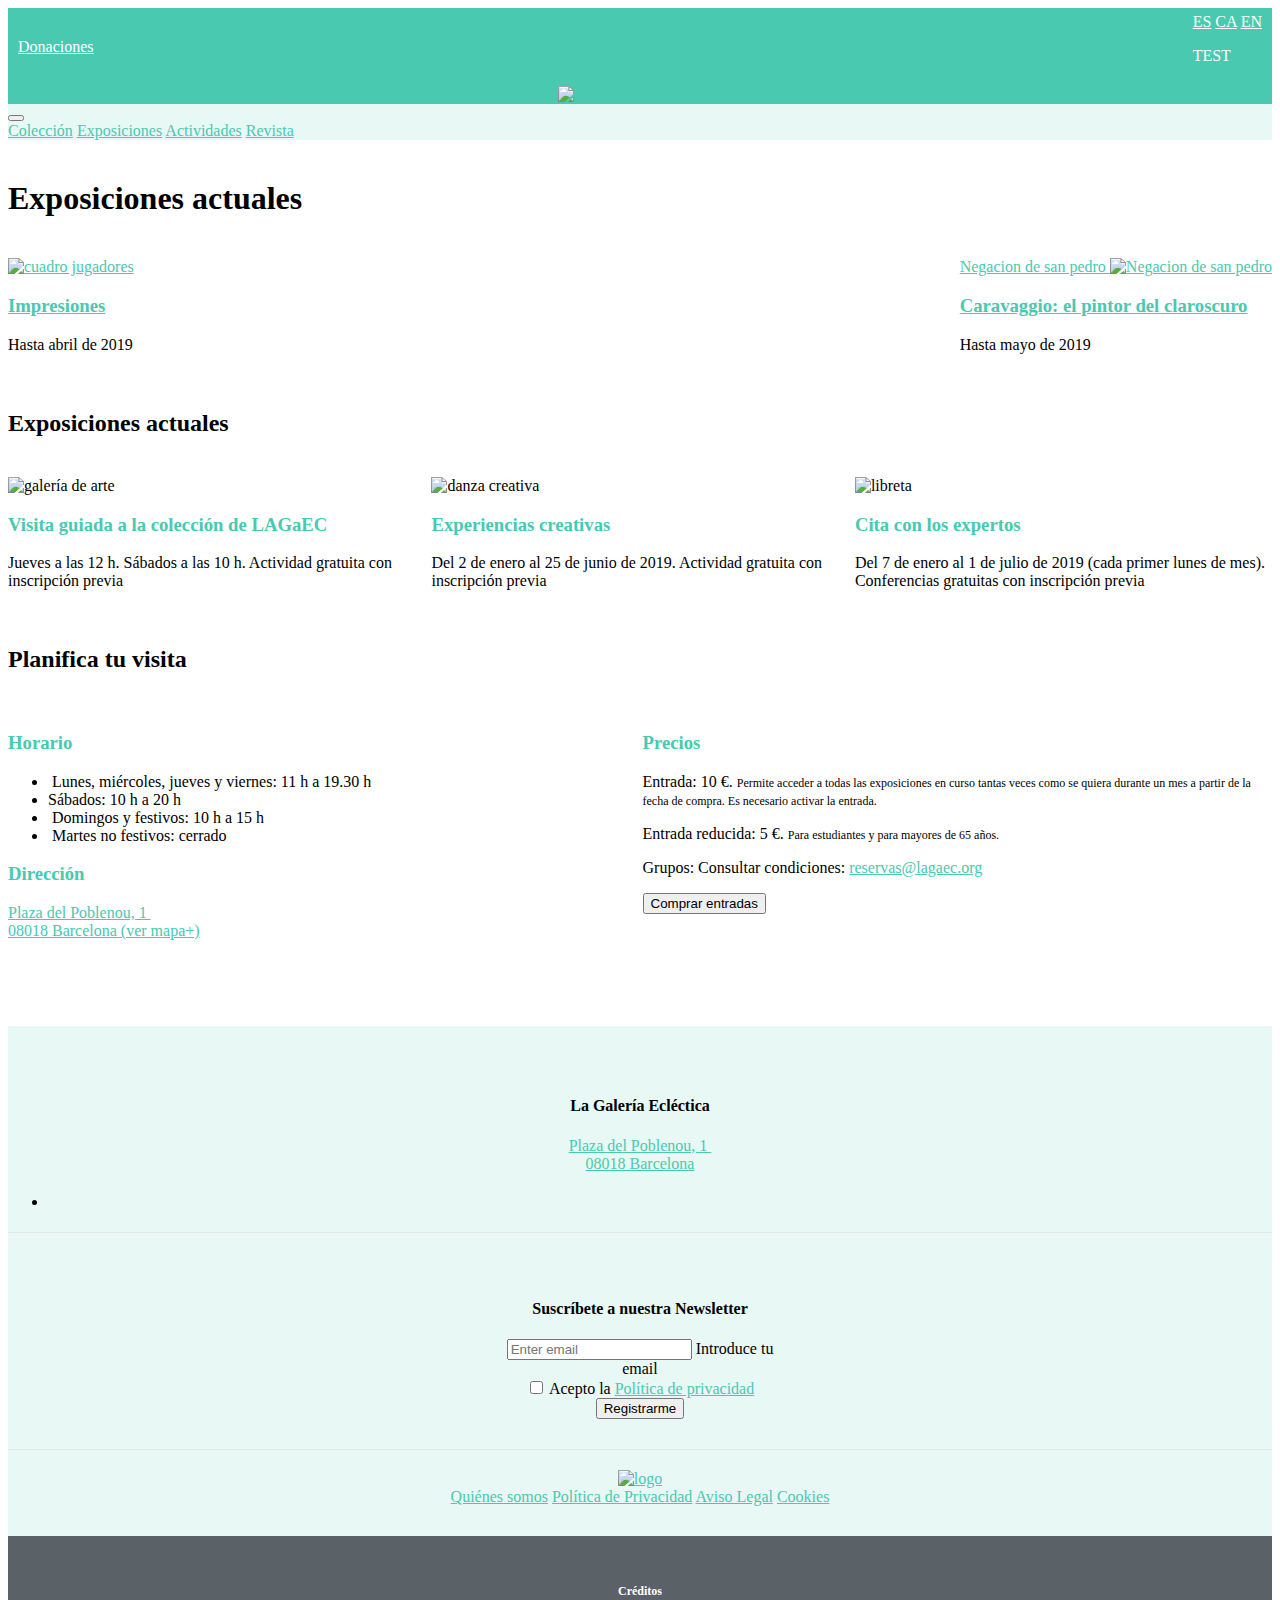
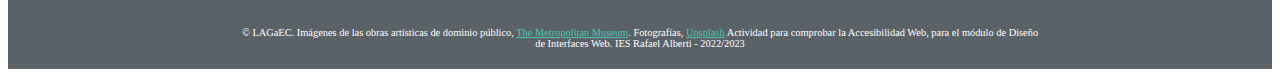
==== index.html @ de62fa58 "index prueba 2" ====
<!DOCTYPE html>
<html lang="es">
<head>
    <meta charset="UTF-8">
    <title>Inicio · La Galería Ecléctica</title>
    <link rel="stylesheet" href="assets/bootstrap/css/bootstrap.css">
    <link rel="stylesheet" href="https://use.fontawesome.com/releases/v5.6.3/css/all.css" integrity="sha384-UHRtZLI+pbxtHCWp1t77Bi1L4ZtiqrqD80Kn4Z8NTSRyMA2Fd33n5dQ8lWUE00s/" crossorigin="anonymous">
    <link rel="stylesheet" href="assets/css/style.css">
</head>
<body>
<header class="bg-verde-oscuro">
    <div class="cabecera-top">
        <div><a href="donar.html">Donaciones</a></div>
        <div>
            <a href="#">ES</a>
            <a href="#">CA</a>
            <a href="#">EN</a>
            <p>TEST</p>
        </div>
    </div>
    <a href="index.html">
        <img src="assets/img/logo.png" alt="logo galería de cuadros"/>
    </a>
    <nav class="navbar navbar-expand-lg navbar-light bg-verde-claro">
        <button class="navbar-toggler" data-toggle="collapse" data-target="#navbarNavAltMarkup">
            <span class="navbar-toggler-icon"></span>
        </button>
        <div class="collapse navbar-collapse" id="navbarNavAltMarkup">
            <div class="navbar-nav">
                <a class="nav-item nav-link" href="#">Colección</a>
                <a class="nav-item nav-link" href="exposiciones.html">Exposiciones</a>
                <a class="nav-item nav-link" href="#">Actividades</a>
                <a class="nav-item nav-link" href="#">Revista</a>
            </div>
        </div>
    </nav>
</header>

<main class="container-fluid">
    <section class="exposiciones container">
        <h1> Exposiciones actuales</h1>
        <div class="fila">
            <div class="dos-columnas">
                <a href="expo-detalle.html">
                    <img src="assets/img/expo-cezanne.jpg" alt="cuadro jugadores"/>
                </a>
                <a href="expo-detalle.html"><h3>Impresiones </h3></a>
                <p>Hasta abril de 2019</p>
            </div>
            <div class="dos-columnas">
                <a href="#" aria-label="Negacion de san pedro">Negacion de san pedro
                    <img src="assets/img/expo-caravaggio.jpg" alt="Negacion de san pedro"/>
                </a>
                <a href="#"> <h3>Caravaggio: el pintor del claroscuro </h3></a>
                <p>Hasta mayo de 2019</p>
            </div>
        </div>
    </section>

    <section class="actividades container">
        <h2> Exposiciones actuales</h2>
        <div class="fila">
            <div class="tres-columnas">
                <img src="assets/img/activ-guide.jpg" alt="galería de arte"/>
                <h3>Visita guiada a la colección de LAGaEC </h3>
                <p>Jueves a las 12 h. Sábados a las 10 h. Actividad gratuita con inscripción previa</p>
            </div>
            <div class="tres-columnas">
                <img src="assets/img/activ-arts.jpg" alt="danza creativa"/>
                <h3>Experiencias creativas </h3>
                <p>Del 2 de enero al 25 de junio de 2019. Actividad gratuita con inscripción previa</p>
            </div>
            <div class="tres-columnas">
                <img src="assets/img/activ-conf.jpg" alt="libreta"/>
                <h3>Cita con los expertos</h3>
                <p>Del 7 de enero al 1 de julio de 2019 (cada primer lunes de mes). Conferencias gratuitas con inscripción previa</p>
            </div>
        </div>
    </section>

    <section class="planifica-visita container">
        <h2> Planifica tu visita</h2>
        <div class="fila">
            <div class="dos-columnas">
                <h3>Horario</h3>
                <ul>
                    <li> Lunes, miércoles, jueves y viernes: 11 h a 19.30 h </li>
                    <li>Sábados: 10 h a 20 h</li>
                    <li> Domingos y festivos: 10 h a 15 h</li>
                    <li> Martes no festivos: cerrado</li>
                </ul>
                <h3>Dirección</h3>
                <p>
                    <a href="https://www.google.com/maps/place/Rambla+del+Poblenou,+1,+08005+Barcelona/@41.3975104,2.2034485,17z/data=!3m1!4b1!4m5!3m4!1s0x12a4a36b1db3ec85:0xbfaec3c0c8fd3ae2!8m2!3d41.3975104!4d2.2056372" target="_blank">
                         Plaza del Poblenou, 1 <br>08018 Barcelona (ver mapa+)
                    </a>
                </p>

            </div>
            <div class="dos-columnas">
                <h3>Precios</h3>
                <p>Entrada: 10 €.
                <span>Permite acceder a todas las exposiciones en curso tantas veces como se quiera durante un mes a partir de la fecha de compra. Es necesario activar la entrada. </span>
                <p>
                <p>Entrada reducida: 5 €.
                <span>Para estudiantes y para mayores de 65 años. </span>
            </p>
                <p>Grupos: Consultar condiciones: <a href="mailto:reservas@lagaec.org">reservas@lagaec.org</a> </p>
                <button class="btn btn-secondary">Comprar entradas</button>
            </div>
        </div>
    </section>
</main>

<footer class="container-fluid">
    <div class="container pie">
        <h4>La Galería Ecléctica</h4>
        <a href="#">
            Plaza del Poblenou, 1 <br>
            08018 Barcelona
        </a>
        <div class="rrss">
            <ul>
                <li>
                    <a href="#" aria-label="logo facebook"><i class="fab fa-facebook-square"></i></a>
                    <a href="#" aria-label="logo twitter"><i class="fab fa-twitter-square"></i></a>
                    <a href="#" aria-label="logo instagram"><i class="fab fa-instagram"></i></a>
                    <a href="#" aria-label="logo youtube"><i class="fab fa-youtube-square"></i></a>
                </li>
            </ul>
        </div>

        <form>
            <h4>Suscríbete a nuestra Newsletter</h4>
            <div class="form-group">
                <input type="email" class="form-control" placeholder="Enter email">
                <label for="email" name="email" class="form-control">Introduce tu email</label>
            </div>
            <div class="form-group form-check">
                <input type="checkbox" class="form-check-input">
                <label for="policies" name="policies" class="form-check-label">Acepto la <a href="#">Política de privacidad </a></label>
            </div>
            <button type="submit" class="btn btn-secondary">Registrarme</button>
        </form>
        <a href="index.html" class="logo" aria-label="logo">
            <img src="assets/img/logo.png" alt="logo"/>
        </a>
        <nav class="navbar navbar-expand-lg navbar-light bg-verde-claro">
            <div class="navbar-nav">
                <a class="nav-item nav-link active" href="#">Quiénes somos</a>
                <a class="nav-item nav-link" href="#">Política de Privacidad</a>
                <a class="nav-item nav-link" href="#">Aviso Legal</a>
                <a class="nav-item nav-link" href="#">Cookies</a>
            </div>
        </nav>

    </div>
    <div class="creditos">
        <h6>Créditos</h6>
        <p>© LAGaEC. Imágenes de las obras artísticas de dominio público,
            <a href="https://www.metmuseum.org/art/collection/search#!?searchField=All&showOnly=openAccess&sortBy=relevance&offset=0&pageSize=0">The Metropolitan Museum</a>.
            Fotografías, <a href="https://unsplash.com">Unsplash</a>
            Actividad para comprobar la Accesibilidad Web, para el módulo de Diseño de Interfaces Web.
            IES Rafael Alberti - 2022/2023</p>
    </div>

</footer>
<script src="https://code.jquery.com/jquery-3.3.1.slim.min.js" integrity="sha384-q8i/X+965DzO0rT7abK41JStQIAqVgRVzpbzo5smXKp4YfRvH+8abtTE1Pi6jizo" crossorigin="anonymous"></script>
<script src="https://cdnjs.cloudflare.com/ajax/libs/popper.js/1.14.6/umd/popper.min.js" integrity="sha384-wHAiFfRlMFy6i5SRaxvfOCifBUQy1xHdJ/yoi7FRNXMRBu5WHdZYu1hA6ZOblgut" crossorigin="anonymous"></script>
<script src="assets/bootstrap/js/bootstrap.js"></script>
</body>
</html>
---- assets/css/style.css ----
/* GENÉRICO */

.bg-verde-claro{
    background: #E8F8F5;
}
.bg-verde-oscuro{
    background: #48C9B0;
}


.font-verde-claro{
    color: #E8F8F5;
}
.font-verde-oscuro{
    color: #48C9B0;
}
a{
    color: #48C9B0 ;
}
a:hover{
    color: #6c757d ;
}

h3{
    color: #48C9B0 ;
}

main img{
    width: 100%;
}

section{
    margin: 40px 0px;
}
/* CABECERA */
header{
    display: flex;
    flex-wrap: wrap;
    align-items: center;
    justify-content: center;
    color: #fff;
}

.cabecera-top{
    width: 100%;
    display: flex;
    flex-wrap: wrap;
    justify-content: space-between;
    align-items: center;
    padding: 5px 10px;
}
.cabecera-top a{
    color: #fff;
}
.cabecera-top > div{
    max-width: 200px;
}

header > nav,
header > a{
    width: 100%;
}
header > a{
    display: flex;
    justify-content: center;
}

.navbar{
    justify-content: center;
    background: #E8F8F5;
}
.navbar-light .navbar-nav .nav-link{
    text-align: center;
}

.navbar-expand-lg .navbar-collapse{
    justify-content: center;
}
.breadcrumb{
    margin-bottom: 0px;
    background: #F8F9F9;
}
.breadcrumb li{
    color:#222;
}

.submenu{
    width: 100%;
    background: #fff;
}

.submenu .navbar-nav {
    -ms-flex-direction: row;
    flex-direction: row;

}
.submenu .nav-link {
    display: block;
    padding: 0.5rem 1rem;
}
/* MAIN */
main{
    padding-bottom: 30px;
}

.fila{
    display: flex;
    flex-wrap: wrap;
    justify-content: space-between;
}

.fila div.dos-columnas{
    max-width: 49.8%
}
.fila div.tres-columnas{
    max-width: 33%
}
.fila div.cuatro-columnas{
    max-width: 24%;
    padding-right:1%;
}
.fila div.dos-tres-columnas{
    max-width: 60%;
    padding-left:7%;
}
.fila div.ver-mas{
    width: 100%;
    display: flex;
    align-items: center;
    justify-content: center;
}
.fila > div{
    margin-top: 20px;
}
.align-izquierda{
    justify-content: flex-start;
}


.planifica-visita span{
    font-size: 0.75rem;
}

/* DETALLE */
.expo-detalle main.container-fluid{
    padding-left: 0px;
    padding-right: 0px;
}
.detalle-cabecera{
    background: url("../img/expo-degas.jpg");
    min-height: 350px;
    width: 100%;
    -webkit-background-size: cover;
    -moz-background-size: cover;
    -o-background-size: cover;
    background-size: cover;
    background-repeat: no-repeat;
    margin-top: 0px;
}

.donar-cabecera{
    background: url("../img/donar.jpg");
    min-height: 350px;
    width: 100%;
    -webkit-background-size: cover;
    -moz-background-size: cover;
    -o-background-size: cover;
    background-size: cover;
    background-repeat: no-repeat;
    margin-top: 0px;
}

.donar-cabecera > .container,
.detalle-cabecera > .container{
    display: flex;
    flex-wrap: wrap;
    align-content: center;
    align-items: center;
    min-height: 400px;

}

.donar-cabecera h1,
.detalle-cabecera  h1{
    color: #fff;
    background: #48C9B0;
}

.detalle-cabecera  h2, .detalle-cabecera span{
    color: #fff;
    width: 100%;
}
.detalle-cabecera button{
    margin-top: 10px;
}


tbody tr:nth-child(even) { background: #E8F8F5 }
/* PIE DE PÁGINA  */

footer{
    background: #E8F8F5;
    padding-top: 50px;

}
footer i{
    font-size: 1.25rem;
}
footer .pie{
    display: flex;
    flex-wrap: wrap;
    justify-content: center;
    align-items: center;
}

footer .pie h2, footer .pie a,footer .pie div{
    width: 100%;
    text-align: center;
}
footer .rrss ul{
    border-bottom: solid thin #E5E7E9 ;
    padding-bottom: 20px;
}
footer .pie a.logo{
    border-top: solid thin #E5E7E9 ;
    padding-top: 20px;
}



footer form{
    margin: 30px 0px;
    display: flex;
    flex-wrap: wrap;
    justify-content: center;
    max-width: 300px;
    text-align: center;
}

footer .navbar{
    width: 100%;
}
footer img{
    max-width: 200px;
}
footer .navbar-nav {
    -ms-flex-direction: row;
    flex-direction: row;
}
footer.container-fluid{
    padding-right: 0px;
    padding-left: 0px;
}
.creditos{
    background: #5A6268;
    margin-top: 30px;
    font-size: 0.65rem;
    color: #fff;
    padding: 20px;
    text-align: center;
}
.creditos p{
    max-width: 800px;
    margin: 0 auto;
}
.creditos a{
    color: #48C9B0 ;
}
.creditos a:hover{
    color: #007bff ;
}
.creditos h6{
    font-size: 0.75rem;
}

.blockquote-footer{
    padding-top: 0px;
    background: transparent;
}
/* RESPONSIVE */
@media (max-width: 980px) {
    .fila div.dos-columnas,
    .fila div.tres-columnas{
        max-width: 100%
    }

    .fila div.cuatro-columnas{
        max-width: 49.8%
    }
    .fila div.dos-tres-columnas{
        max-width: 100%;
        padding-left:0%;
    }
}
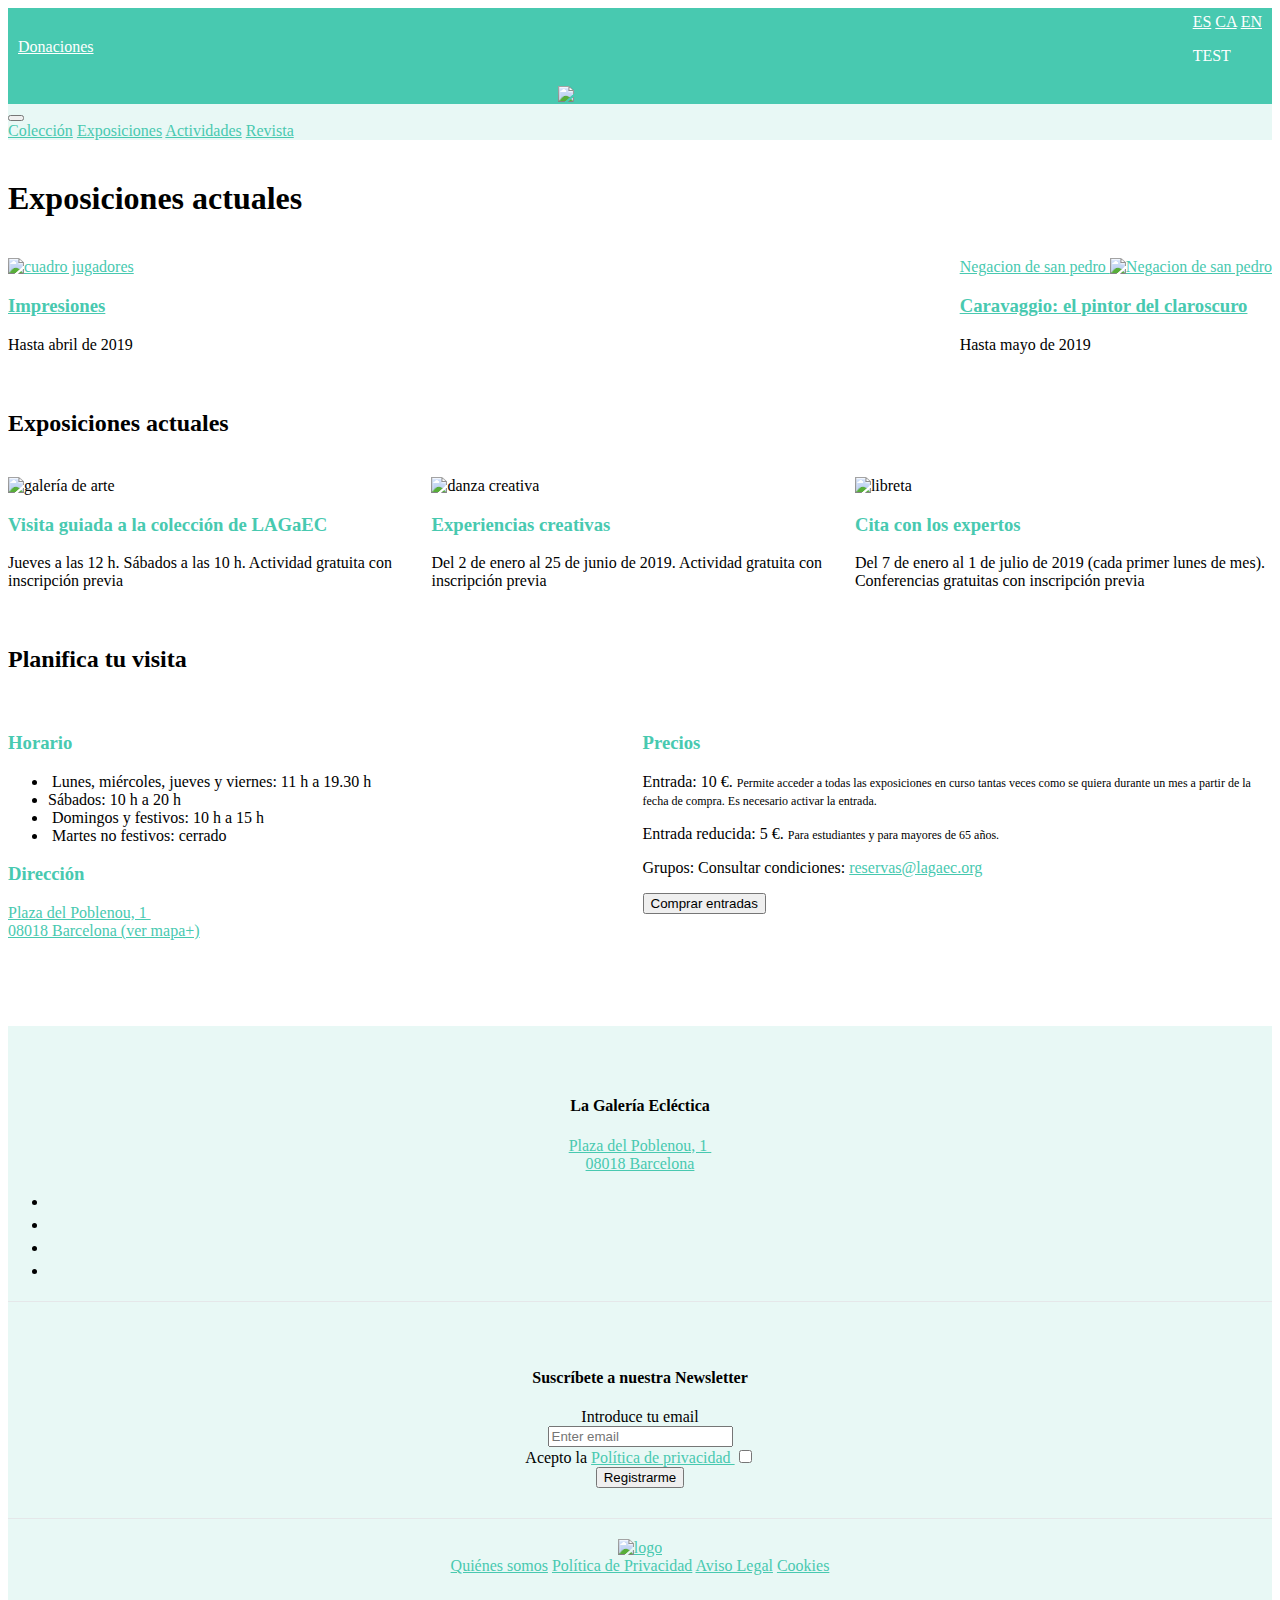
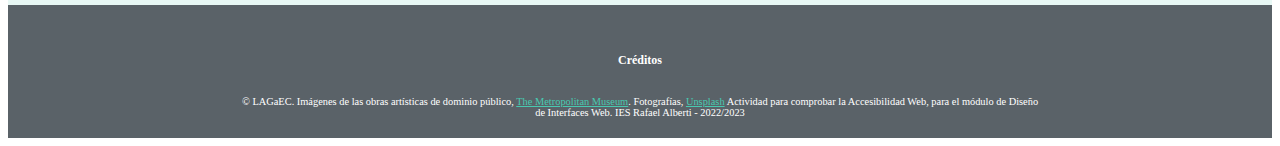
==== commit d8c43eb5: "index prueba 3" ====
--- a/index.html
+++ b/index.html
@@ -131,8 +131,14 @@
             <ul>
                 <li>
                     <a href="#" aria-label="logo facebook"><i class="fab fa-facebook-square"></i></a>
+                </li>
+                <li>
                     <a href="#" aria-label="logo twitter"><i class="fab fa-twitter-square"></i></a>
+                </li>
+                <li>
                     <a href="#" aria-label="logo instagram"><i class="fab fa-instagram"></i></a>
+                </li>
+                <li>
                     <a href="#" aria-label="logo youtube"><i class="fab fa-youtube-square"></i></a>
                 </li>
             </ul>
@@ -141,12 +147,12 @@
         <form>
             <h4>Suscríbete a nuestra Newsletter</h4>
             <div class="form-group">
+                <label for="email" name="email" class="form-control">Introduce tu email</label>
                 <input type="email" class="form-control" placeholder="Enter email">
-                <label for="email" name="email" class="form-control">Introduce tu email</label>
             </div>
             <div class="form-group form-check">
+                <label for="policies" name="policies" class="form-check-label">Acepto la <a href="#">Política de privacidad </a></label>
                 <input type="checkbox" class="form-check-input">
-                <label for="policies" name="policies" class="form-check-label">Acepto la <a href="#">Política de privacidad </a></label>
             </div>
             <button type="submit" class="btn btn-secondary">Registrarme</button>
         </form>
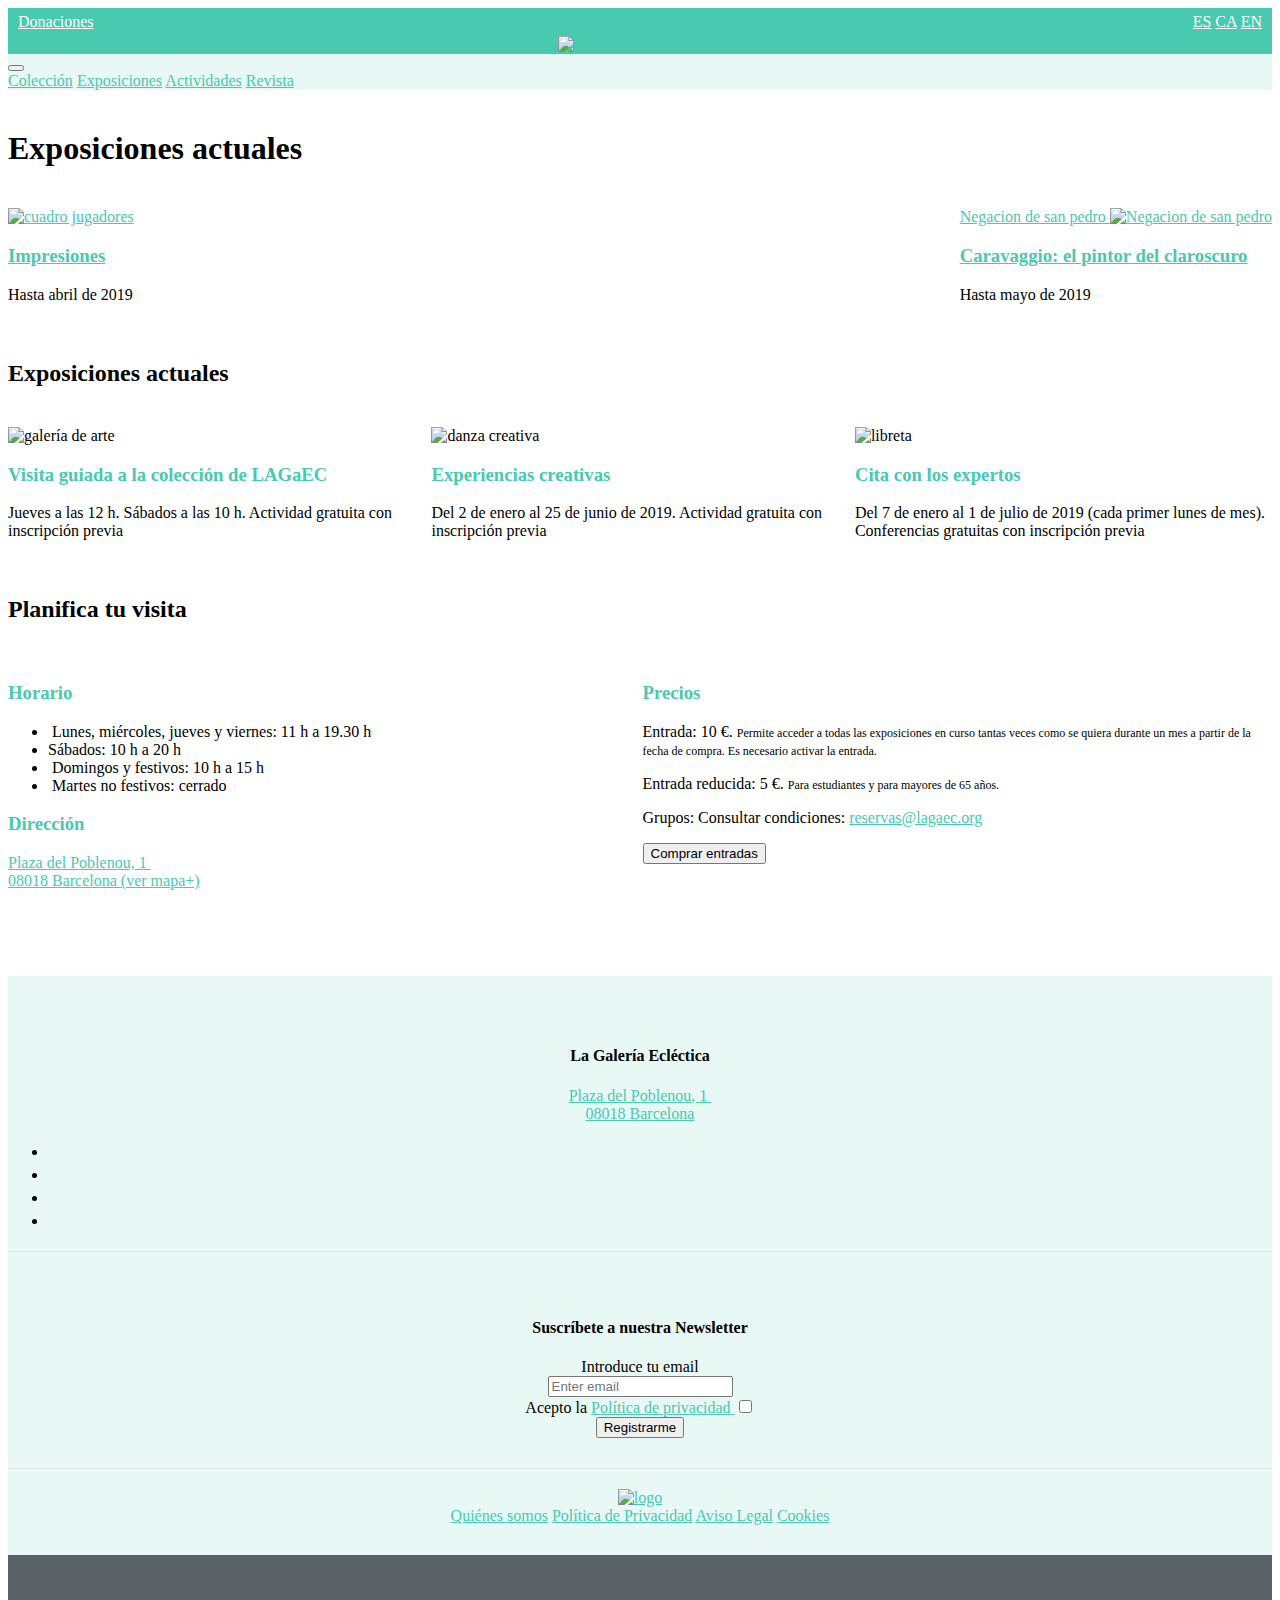
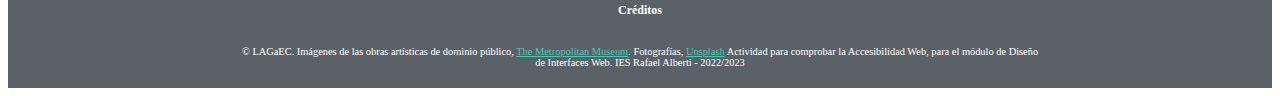
==== commit a86bee15: "index prueba 5" ====
--- a/index.html
+++ b/index.html
@@ -12,10 +12,9 @@
     <div class="cabecera-top">
         <div><a href="donar.html">Donaciones</a></div>
         <div>
-            <a href="#">ES</a>
-            <a href="#">CA</a>
-            <a href="#">EN</a>
-            <p>TEST</p>
+            <a href="">ES</a>
+            <a href="">CA</a>
+            <a href="">EN</a>
         </div>
     </div>
     <a href="index.html">
@@ -48,10 +47,10 @@
                 <p>Hasta abril de 2019</p>
             </div>
             <div class="dos-columnas">
-                <a href="#" aria-label="Negacion de san pedro">Negacion de san pedro
+                <a href="" aria-label="Negacion de san pedro">Negacion de san pedro
                     <img src="assets/img/expo-caravaggio.jpg" alt="Negacion de san pedro"/>
                 </a>
-                <a href="#"> <h3>Caravaggio: el pintor del claroscuro </h3></a>
+                <a href=""> <h3>Caravaggio: el pintor del claroscuro </h3></a>
                 <p>Hasta mayo de 2019</p>
             </div>
         </div>
@@ -130,16 +129,16 @@
         <div class="rrss">
             <ul>
                 <li>
-                    <a href="#" aria-label="logo facebook"><i class="fab fa-facebook-square"></i></a>
+                    <a href="" aria-label="logo facebook"><i class="fab fa-facebook-square"></i></a>
                 </li>
                 <li>
-                    <a href="#" aria-label="logo twitter"><i class="fab fa-twitter-square"></i></a>
+                    <a href="" aria-label="logo twitter"><i class="fab fa-twitter-square"></i></a>
                 </li>
                 <li>
-                    <a href="#" aria-label="logo instagram"><i class="fab fa-instagram"></i></a>
+                    <a href="" aria-label="logo instagram"><i class="fab fa-instagram"></i></a>
                 </li>
                 <li>
-                    <a href="#" aria-label="logo youtube"><i class="fab fa-youtube-square"></i></a>
+                    <a href="" aria-label="logo youtube"><i class="fab fa-youtube-square"></i></a>
                 </li>
             </ul>
         </div>
@@ -148,11 +147,11 @@
             <h4>Suscríbete a nuestra Newsletter</h4>
             <div class="form-group">
                 <label for="email" name="email" class="form-control">Introduce tu email</label>
-                <input type="email" class="form-control" placeholder="Enter email">
+                <input type="email" name="email" id="email" class="form-control" placeholder="Enter email">
             </div>
             <div class="form-group form-check">
                 <label for="policies" name="policies" class="form-check-label">Acepto la <a href="#">Política de privacidad </a></label>
-                <input type="checkbox" class="form-check-input">
+                <input type="checkbox" name="policies" id="policies" class="form-check-input">
             </div>
             <button type="submit" class="btn btn-secondary">Registrarme</button>
         </form>
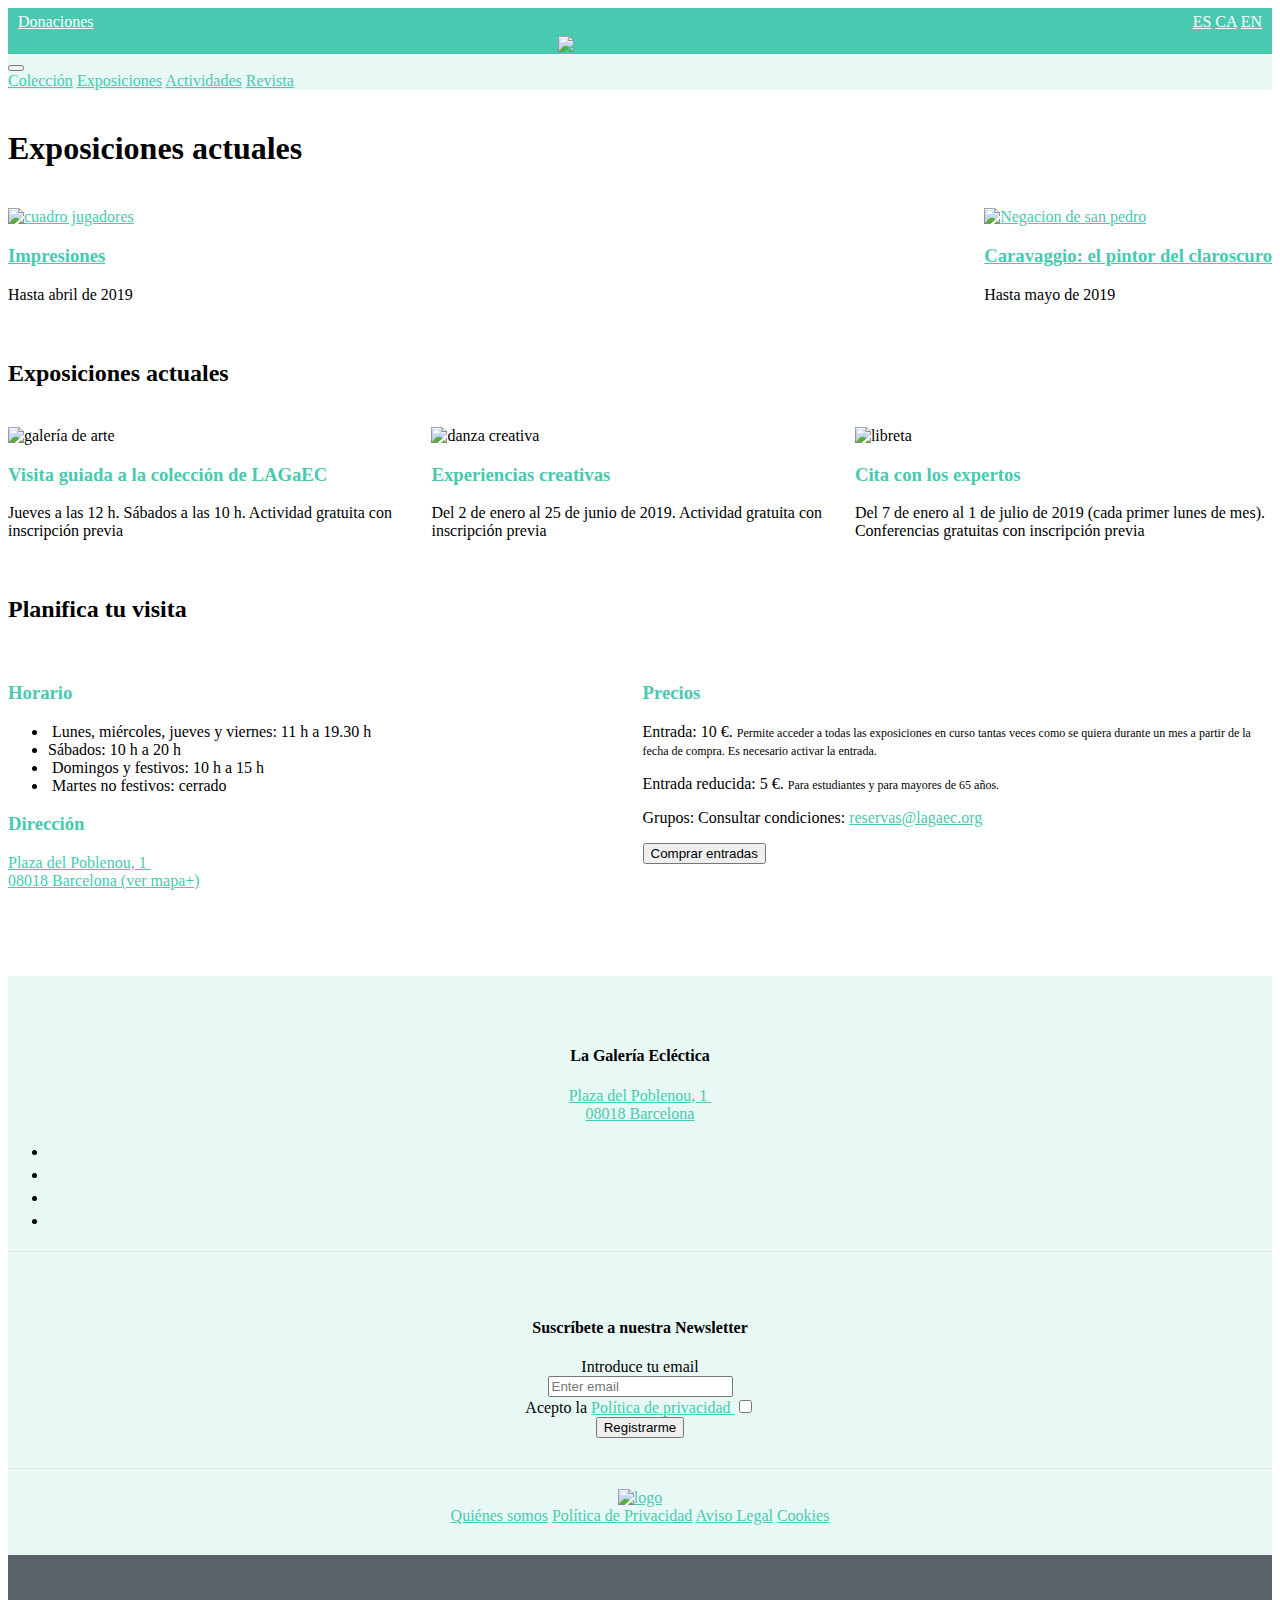
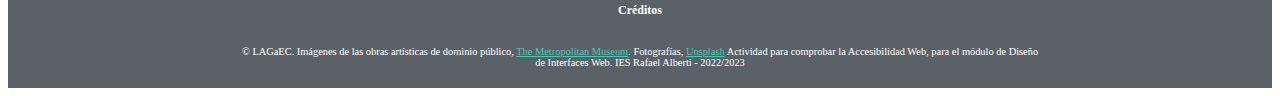
==== commit 04281e1c: "index prueba 8" ====
--- a/index.html
+++ b/index.html
@@ -47,7 +47,7 @@
                 <p>Hasta abril de 2019</p>
             </div>
             <div class="dos-columnas">
-                <a href="" aria-label="Negacion de san pedro">Negacion de san pedro
+                <a href="expo-detalle.html" aria-label="Negacion de san pedro">
                     <img src="assets/img/expo-caravaggio.jpg" alt="Negacion de san pedro"/>
                 </a>
                 <a href=""> <h3>Caravaggio: el pintor del claroscuro </h3></a>
@@ -129,16 +129,16 @@
         <div class="rrss">
             <ul>
                 <li>
-                    <a href="" aria-label="logo facebook"><i class="fab fa-facebook-square"></i></a>
+                    <a href="test1.html" aria-label="logo facebook"><i class="fab fa-facebook-square"></i></a>
                 </li>
                 <li>
-                    <a href="" aria-label="logo twitter"><i class="fab fa-twitter-square"></i></a>
+                    <a href="test2.html" aria-label="logo twitter"><i class="fab fa-twitter-square"></i></a>
                 </li>
                 <li>
-                    <a href="" aria-label="logo instagram"><i class="fab fa-instagram"></i></a>
+                    <a href="test3.html" aria-label="logo instagram"><i class="fab fa-instagram"></i></a>
                 </li>
                 <li>
-                    <a href="" aria-label="logo youtube"><i class="fab fa-youtube-square"></i></a>
+                    <a href="test4.html" aria-label="logo youtube"><i class="fab fa-youtube-square"></i></a>
                 </li>
             </ul>
         </div>
@@ -160,10 +160,10 @@
         </a>
         <nav class="navbar navbar-expand-lg navbar-light bg-verde-claro">
             <div class="navbar-nav">
-                <a class="nav-item nav-link active" href="#">Quiénes somos</a>
-                <a class="nav-item nav-link" href="#">Política de Privacidad</a>
-                <a class="nav-item nav-link" href="#">Aviso Legal</a>
-                <a class="nav-item nav-link" href="#">Cookies</a>
+                <a class="nav-item nav-link active" href="test8.html">Quiénes somos</a>
+                <a class="nav-item nav-link" href="test5.html">Política de Privacidad</a>
+                <a class="nav-item nav-link" href="test6.html">Aviso Legal</a>
+                <a class="nav-item nav-link" href="test7.html">Cookies</a>
             </div>
         </nav>
 
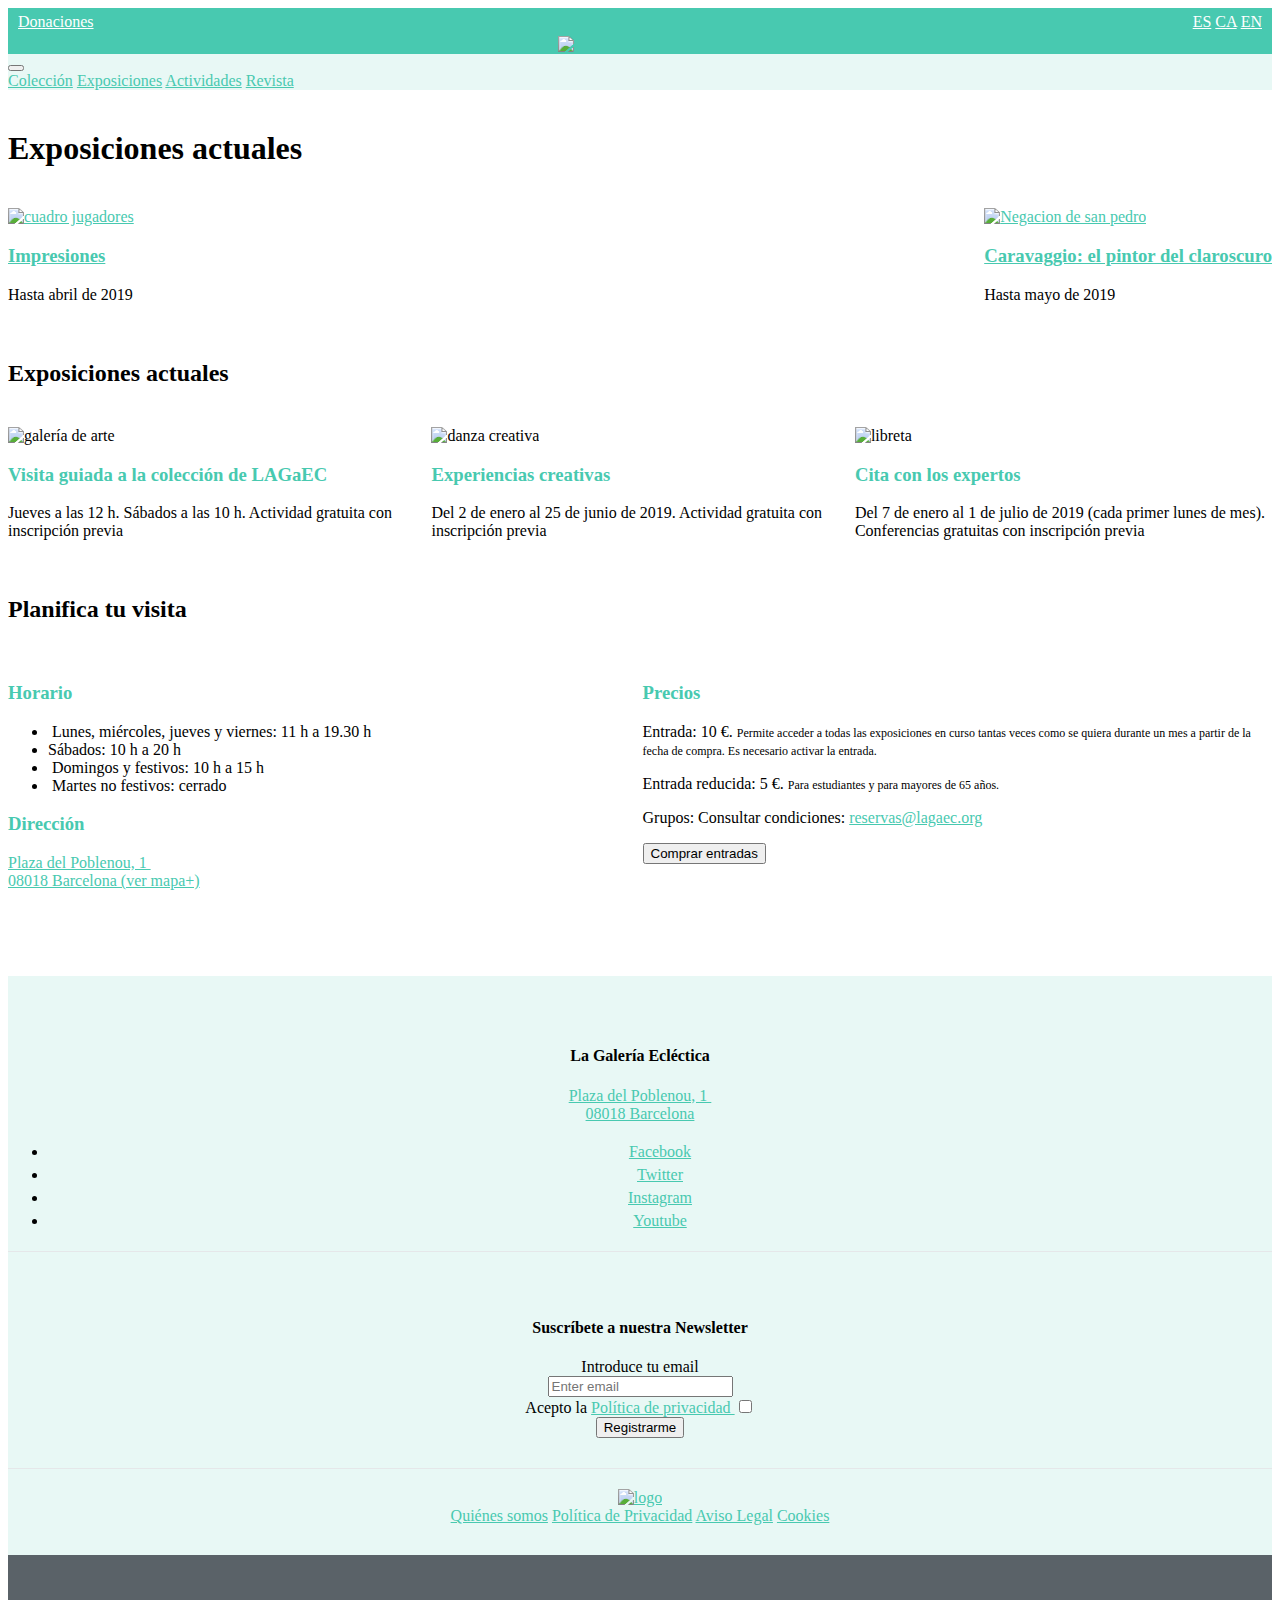
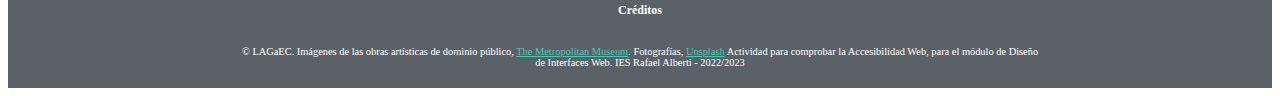
==== commit f6c4e532: "index prueba 9" ====
--- a/index.html
+++ b/index.html
@@ -129,16 +129,16 @@
         <div class="rrss">
             <ul>
                 <li>
-                    <a href="test1.html" aria-label="logo facebook"><i class="fab fa-facebook-square"></i></a>
+                    <a href="test1.html" aria-label="logo facebook"><i class="fab fa-facebook-square"></i>Facebook</a>
                 </li>
                 <li>
-                    <a href="test2.html" aria-label="logo twitter"><i class="fab fa-twitter-square"></i></a>
+                    <a href="test2.html" aria-label="logo twitter"><i class="fab fa-twitter-square"></i>Twitter</a>
                 </li>
                 <li>
-                    <a href="test3.html" aria-label="logo instagram"><i class="fab fa-instagram"></i></a>
+                    <a href="test3.html" aria-label="logo instagram"><i class="fab fa-instagram"></i>Instagram</a>
                 </li>
                 <li>
-                    <a href="test4.html" aria-label="logo youtube"><i class="fab fa-youtube-square"></i></a>
+                    <a href="test4.html" aria-label="logo youtube"><i class="fab fa-youtube-square"></i>Youtube</a>
                 </li>
             </ul>
         </div>
